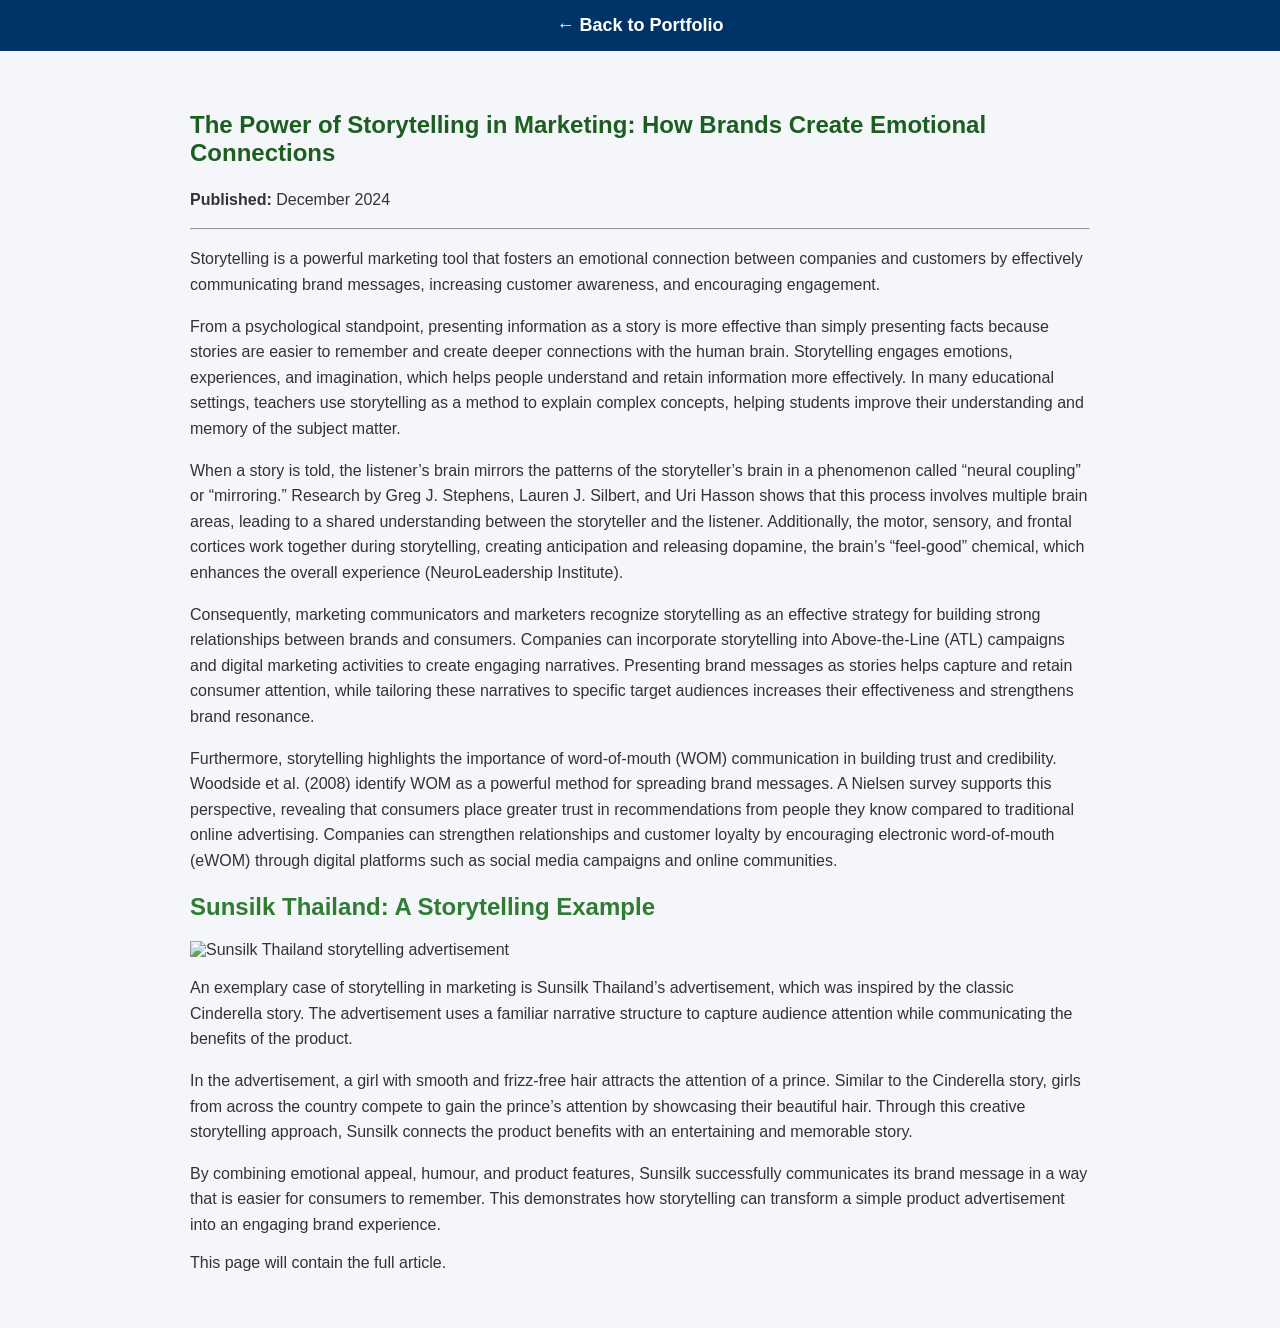
==== storytelling-marketing.html @ 656f5b63 "Add Sunsilk Thailand storytelling example section Added a section on Sunsilk Thailand's storytelling" ====
<!DOCTYPE html>
<html lang="en">

<head>
    <meta charset="UTF-8">
    <meta name="viewport" content="width=device-width, initial-scale=1.0">
    <title>The Power of Storytelling in Marketing</title>
    <link rel="stylesheet" href="style.css">
</head>

<body>

<nav>
    <a href="index.html">← Back to Portfolio</a>
</nav>

<section>

<h1>The Power of Storytelling in Marketing: How Brands Create Emotional Connections</h1>

<p><strong>Published:</strong> 
December 2024</p>

<hr>

<p>
Storytelling is a powerful marketing tool that fosters an emotional connection between companies and customers by effectively communicating brand messages, increasing customer awareness, and encouraging engagement.
</p>

<p>
From a psychological standpoint, presenting information as a story is more effective than simply presenting facts because stories are easier to remember and create deeper connections with the human brain. Storytelling engages emotions, experiences, and imagination, which helps people understand and retain information more effectively. In many educational settings, teachers use storytelling as a method to explain complex concepts, helping students improve their understanding and memory of the subject matter.
</p>

<p>
When a story is told, the listener’s brain mirrors the patterns of the storyteller’s brain in a phenomenon called “neural coupling” or “mirroring.” Research by Greg J. Stephens, Lauren J. Silbert, and Uri Hasson shows that this process involves multiple brain areas, leading to a shared understanding between the storyteller and the listener. Additionally, the motor, sensory, and frontal cortices work together during storytelling, creating anticipation and releasing dopamine, the brain’s “feel-good” chemical, which enhances the overall experience (NeuroLeadership Institute).
</p>

<p>
Consequently, marketing communicators and marketers recognize storytelling as an effective strategy for building strong relationships between brands and consumers. Companies can incorporate storytelling into Above-the-Line (ATL) campaigns and digital marketing activities to create engaging narratives. Presenting brand messages as stories helps capture and retain consumer attention, while tailoring these narratives to specific target audiences increases their effectiveness and strengthens brand resonance.
</p>

<p>
Furthermore, storytelling highlights the importance of word-of-mouth (WOM) communication in building trust and credibility. Woodside et al. (2008) identify WOM as a powerful method for spreading brand messages. A Nielsen survey supports this perspective, revealing that consumers place greater trust in recommendations from people they know compared to traditional online advertising. Companies can strengthen relationships and customer loyalty by encouraging electronic word-of-mouth (eWOM) through digital platforms such as social media campaigns and online communities.
</p>

<h2>Sunsilk Thailand: A Storytelling Example</h2>

<img src="sunsilk.jpg"
     alt="Sunsilk Thailand storytelling advertisement"
     class="article-image">

<p>
An exemplary case of storytelling in marketing is Sunsilk Thailand’s advertisement, which was inspired by the classic Cinderella story. The advertisement uses a familiar narrative structure to capture audience attention while communicating the benefits of the product.
</p>

<p>
In the advertisement, a girl with smooth and frizz-free hair attracts the attention of a prince. Similar to the Cinderella story, girls from across the country compete to gain the prince’s attention by showcasing their beautiful hair. Through this creative storytelling approach, Sunsilk connects the product benefits with an entertaining and memorable story.
</p>

<p>
By combining emotional appeal, humour, and product features, Sunsilk successfully communicates its brand message in a way that is easier for consumers to remember. This demonstrates how storytelling can transform a simple product advertisement into an engaging brand experience.
</p>     
This page will contain the full article.
</p>

</section>

</body>
</html>
---- style.css ----
/* General page style */

body {
    font-family: Arial, sans-serif;
    background-color: #f4f6f9;
    margin: 0;
    color: #333;
}

/* Navigation */

nav {
    background-color: #003366;
    padding: 15px;
    text-align: center;
}

nav a {
    color: baige;
    text-decoration: none;
    margin: 15px;
    font-weight: bold;
}

nav a:hover {
    color: #ffcc00;
}

/* Main content */

section {
    max-width: 900px;
    margin: auto;
    padding: 40px;
}

h1 {
    color: #1B5E20;
}

h2 {
    color: #2E7D32;
}

p {
    line-height: 1.6;
}

/* Project cards */

.project {
    background: beige;
    padding: 20px;
    margin-top: 20px;
    border-radius: 8px;
}
/* Profile Picture */

.home img {
    width: 220px;
    height: 220px;
    border-radius: 50%;
    object-fit: cover;
    display: block;
    margin: 30px auto;
    border: 4px solid #003366;
}

.home {
    text-align: center;
    padding: 50px 20px;
}
.home p {
    max-width: 700px;
    margin: 20px auto;
    line-height: 1.8;
    font-size: 18px;
}
.home h1 {
    font-size: 48px;
    color: #003366;
    margin-bottom: 10px;
}

.home h2 {
    font-size: 24px;
    color: #666666;
    font-weight: normal;
    margin-bottom: 30px;
}
button {
    background-color:  #1B5E20;
    color: white;
    padding: 12px 25px;
    border: none;
    border-radius: 5px;
    font-size: 16px;
    cursor: pointer;
}
button:hover {
    background-color: #00509e;
}
nav {
    background-color: #003366;
    padding: 15px;
    text-align: center;
}

nav a {
    color: white;
    text-decoration: none;
    margin: 0 15px;
    font-size: 18px;
}

nav a:hover {
    color: #66ccff;
}
#about {
    max-width: 900px;
    margin: 60px auto;
    padding: 20px;
}

#about h2 {
    text-align: center;
    color: #003366;
    font-size: 36px;
    margin-bottom: 30px;
}

#about p {
    font-size: 17px;
    line-height: 1.8;
    color: #333333;
    text-align: justify;
}
#about h3 {
    color: #003366;
    font-size: 24px;
    margin-top: 35px;
    margin-bottom: 15px;
}
#projects {
    max-width: 1000px;
    margin: 60px auto;
    padding: 20px;
}

#projects h2 {
    text-align: center;
    color: #003366;
    font-size: 36px;
    margin-bottom: 20px;
}

#projects h3 {
    color: #003366;
    margin-top: 40px;
    margin-bottom: 20px;
}

.project-card {
    background-color: #ffffff;
    border: 1px solid #dddddd;
    border-radius: 10px;
    padding: 25px;
    margin-bottom: 30px;
    box-shadow: 0 4px 10px rgba(0,0,0,0.1);
}

.project-image {
    width: 250px;
    height: auto;
    border-radius: 10px;
    object-fit: cover;
    margin-bottom: 20px;
}
.btn {
    display: inline-block;
    background-color: #003366;
    color: white;
    padding: 12px 25px;
    border-radius: 5px;
    text-decoration: none;
    margin-top: 15px;
}

.btn:hover {
    background-color: #00509e;
}
<p>
    <strong>Phone:</strong>
    <a href="tel:+46XXXXXXXXX">
        +46 XX XXX XX XX
    </a>
</p>
footer {

    background:#003366;
    color:white;
    text-align:center;
    padding:20px;
    margin-top:50px;

}
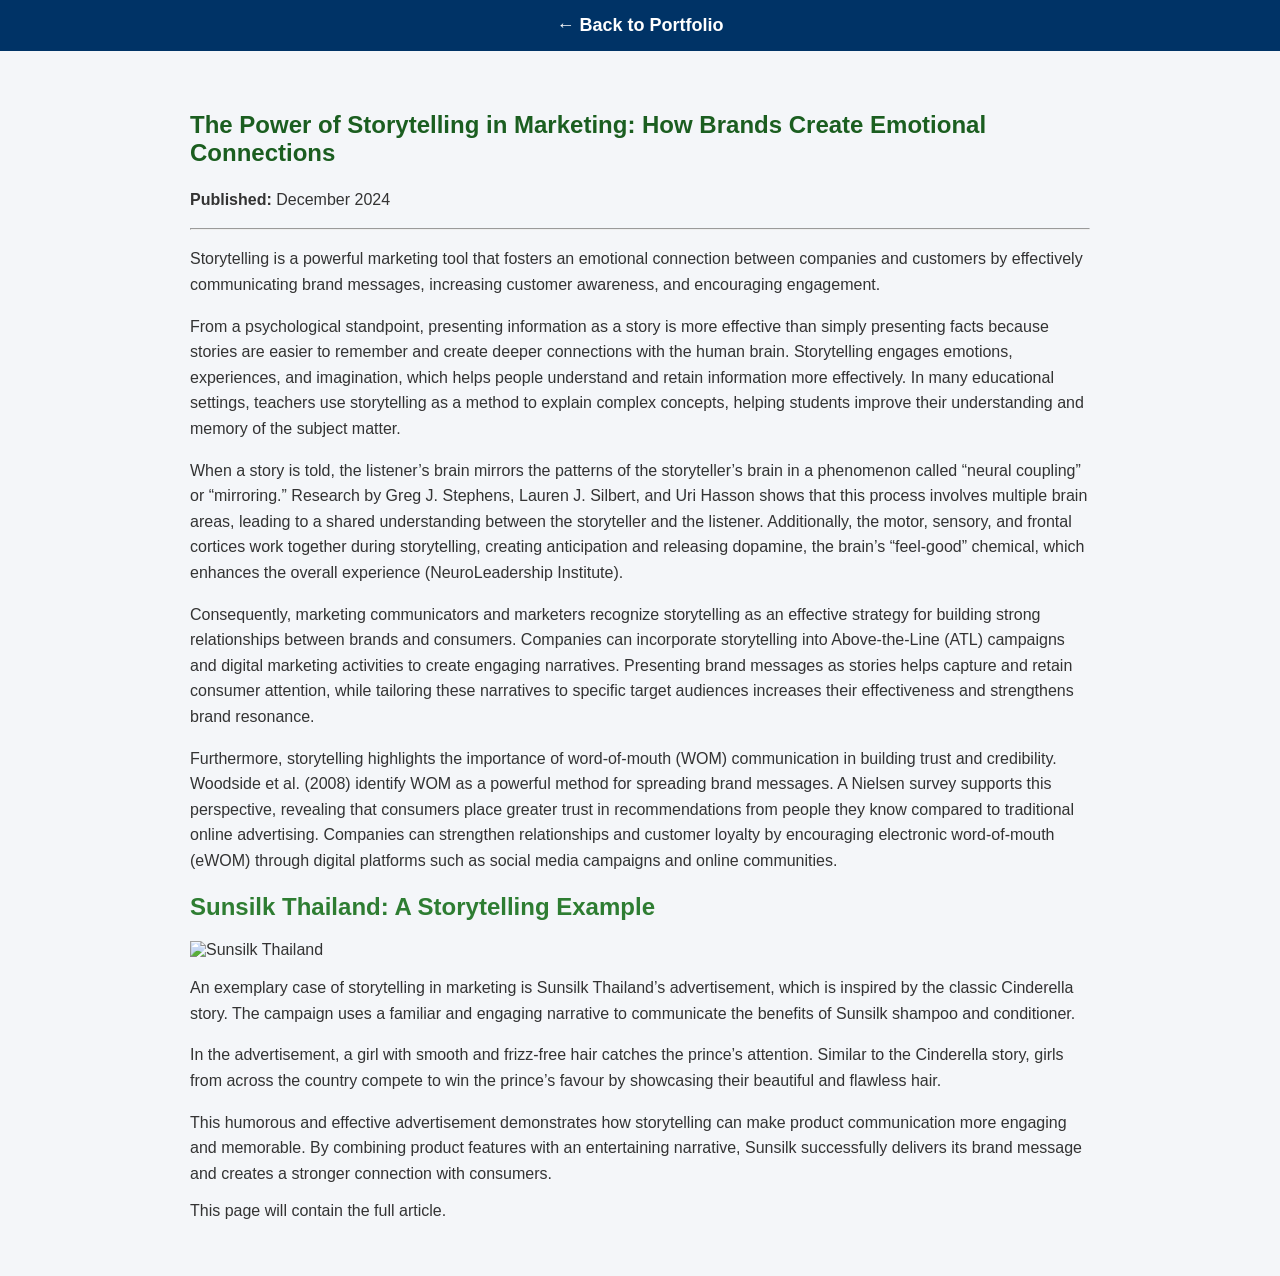
==== commit ec0a4eaf: "Revise storytelling marketing content for clarity" ====
--- a/storytelling-marketing.html
+++ b/storytelling-marketing.html
@@ -46,20 +46,20 @@
 <h2>Sunsilk Thailand: A Storytelling Example</h2>
 
 <img src="sunsilk.jpg"
-     alt="Sunsilk Thailand storytelling advertisement"
+     alt="Sunsilk Thailand"
      class="article-image">
 
 <p>
-An exemplary case of storytelling in marketing is Sunsilk Thailand’s advertisement, which was inspired by the classic Cinderella story. The advertisement uses a familiar narrative structure to capture audience attention while communicating the benefits of the product.
+An exemplary case of storytelling in marketing is Sunsilk Thailand’s advertisement, which is inspired by the classic Cinderella story. The campaign uses a familiar and engaging narrative to communicate the benefits of Sunsilk shampoo and conditioner.
 </p>
 
 <p>
-In the advertisement, a girl with smooth and frizz-free hair attracts the attention of a prince. Similar to the Cinderella story, girls from across the country compete to gain the prince’s attention by showcasing their beautiful hair. Through this creative storytelling approach, Sunsilk connects the product benefits with an entertaining and memorable story.
+In the advertisement, a girl with smooth and frizz-free hair catches the prince’s attention. Similar to the Cinderella story, girls from across the country compete to win the prince’s favour by showcasing their beautiful and flawless hair.
 </p>
 
 <p>
-By combining emotional appeal, humour, and product features, Sunsilk successfully communicates its brand message in a way that is easier for consumers to remember. This demonstrates how storytelling can transform a simple product advertisement into an engaging brand experience.
-</p>     
+This humorous and effective advertisement demonstrates how storytelling can make product communication more engaging and memorable. By combining product features with an entertaining narrative, Sunsilk successfully delivers its brand message and creates a stronger connection with consumers.
+</p>    
 This page will contain the full article.
 </p>
 
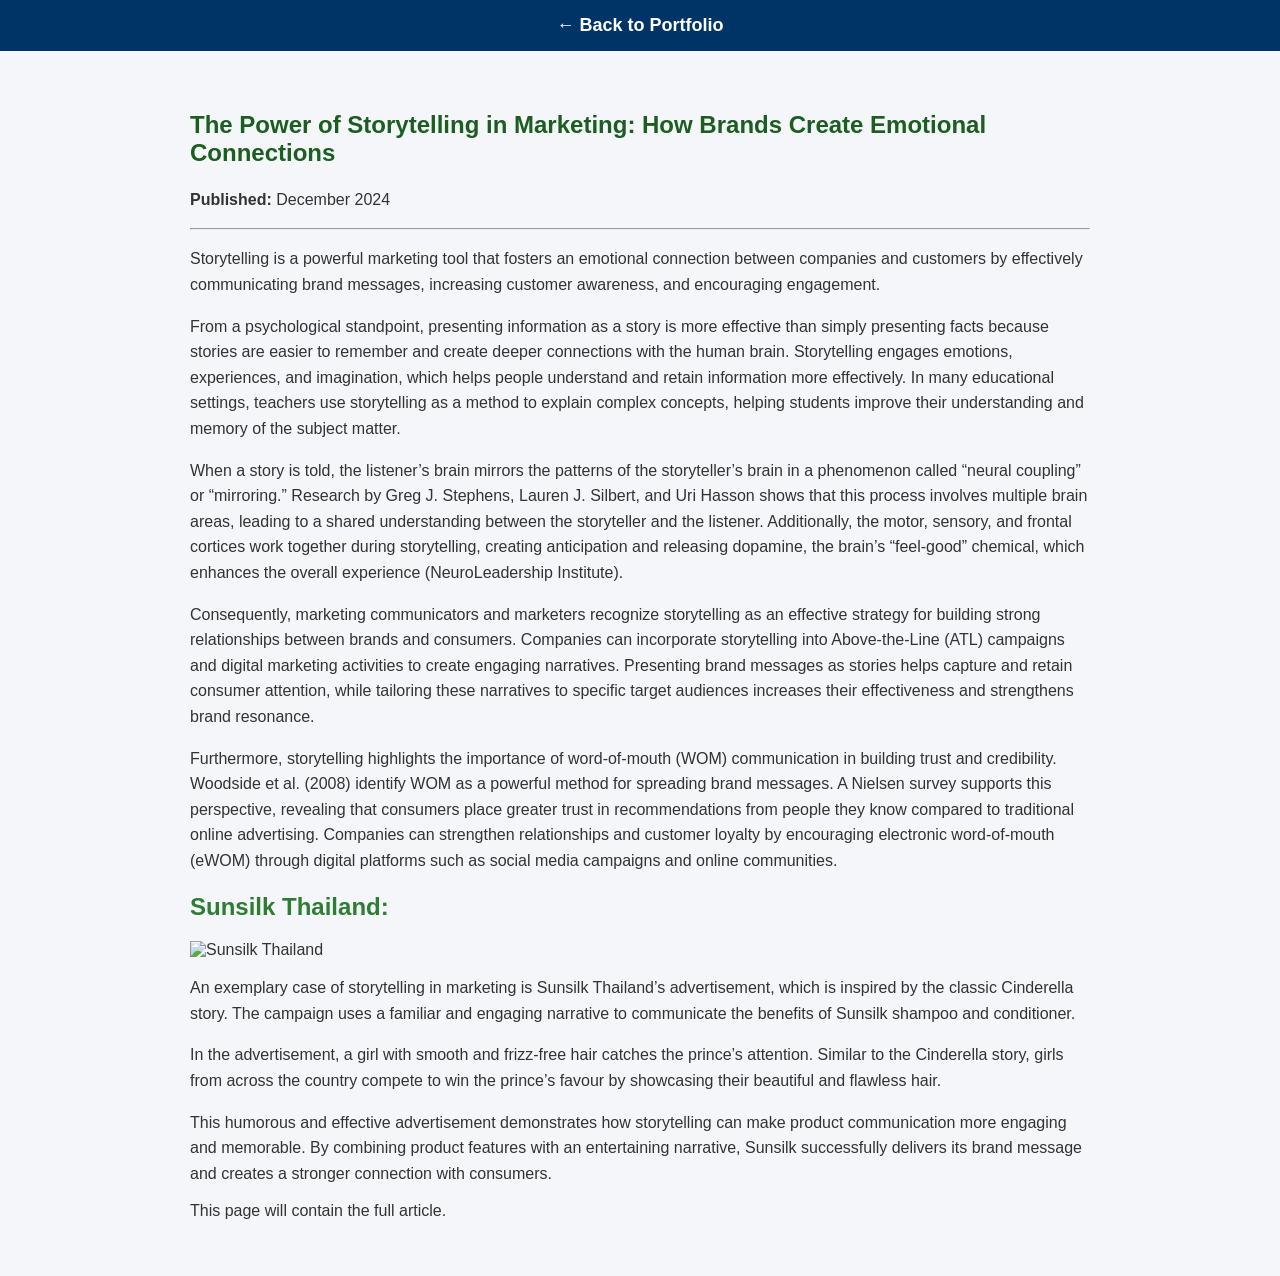
==== commit 6f0f209f: "Update heading for Sunsilk Thailand section" ====
--- a/storytelling-marketing.html
+++ b/storytelling-marketing.html
@@ -43,7 +43,7 @@
 Furthermore, storytelling highlights the importance of word-of-mouth (WOM) communication in building trust and credibility. Woodside et al. (2008) identify WOM as a powerful method for spreading brand messages. A Nielsen survey supports this perspective, revealing that consumers place greater trust in recommendations from people they know compared to traditional online advertising. Companies can strengthen relationships and customer loyalty by encouraging electronic word-of-mouth (eWOM) through digital platforms such as social media campaigns and online communities.
 </p>
 
-<h2>Sunsilk Thailand: A Storytelling Example</h2>
+<h2>Sunsilk Thailand:</h2>
 
 <img src="sunsilk.jpg"
      alt="Sunsilk Thailand"
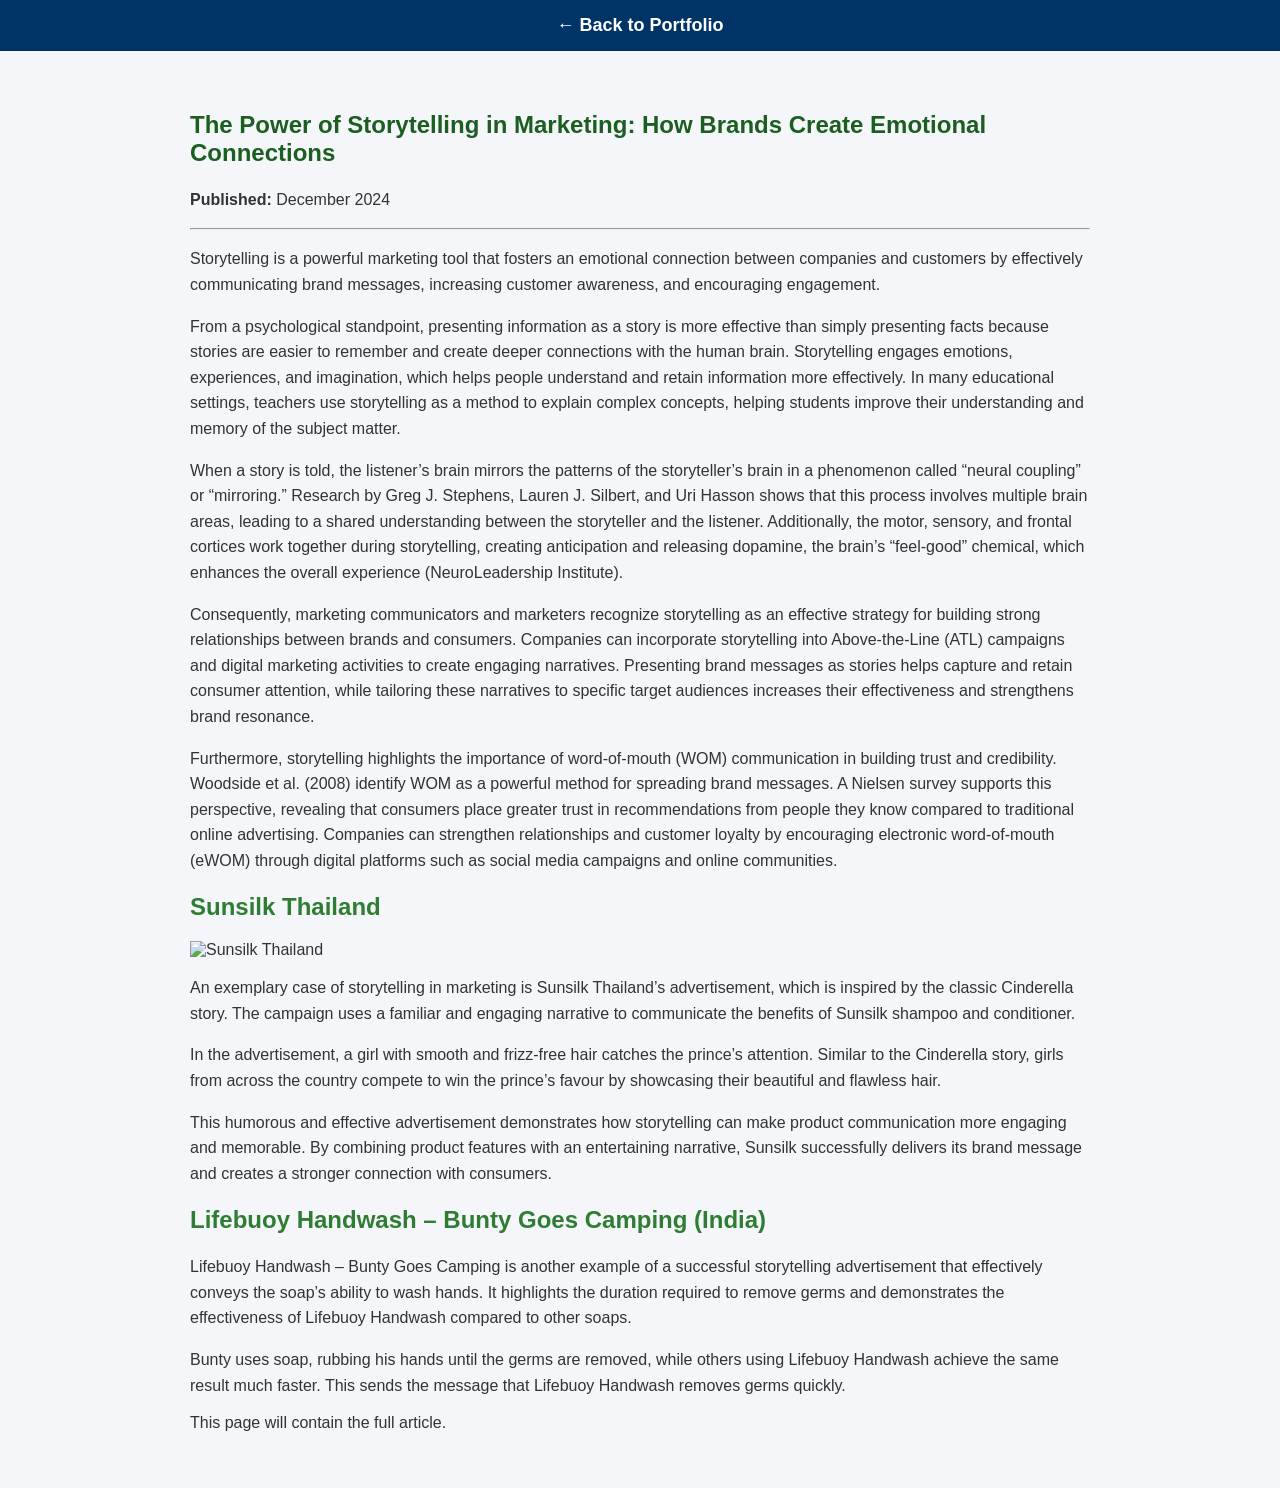
==== commit c2f5ef8d: "Fix header formatting for Sunsilk Thailand section" ====
--- a/storytelling-marketing.html
+++ b/storytelling-marketing.html
@@ -43,12 +43,11 @@
 Furthermore, storytelling highlights the importance of word-of-mouth (WOM) communication in building trust and credibility. Woodside et al. (2008) identify WOM as a powerful method for spreading brand messages. A Nielsen survey supports this perspective, revealing that consumers place greater trust in recommendations from people they know compared to traditional online advertising. Companies can strengthen relationships and customer loyalty by encouraging electronic word-of-mouth (eWOM) through digital platforms such as social media campaigns and online communities.
 </p>
 
-<h2>Sunsilk Thailand:</h2>
+<h2>Sunsilk Thailand</h2>
 
-<img src="sunsilk.jpg"
+<img src="sunsilk.png"
      alt="Sunsilk Thailand"
      class="article-image">
-
 <p>
 An exemplary case of storytelling in marketing is Sunsilk Thailand’s advertisement, which is inspired by the classic Cinderella story. The campaign uses a familiar and engaging narrative to communicate the benefits of Sunsilk shampoo and conditioner.
 </p>
@@ -60,6 +59,16 @@
 <p>
 This humorous and effective advertisement demonstrates how storytelling can make product communication more engaging and memorable. By combining product features with an entertaining narrative, Sunsilk successfully delivers its brand message and creates a stronger connection with consumers.
 </p>    
+
+    <h2>Lifebuoy Handwash – Bunty Goes Camping (India)</h2>
+
+<p>
+Lifebuoy Handwash – Bunty Goes Camping is another example of a successful storytelling advertisement that effectively conveys the soap’s ability to wash hands. It highlights the duration required to remove germs and demonstrates the effectiveness of Lifebuoy Handwash compared to other soaps.
+</p>
+
+<p>
+Bunty uses soap, rubbing his hands until the germs are removed, while others using Lifebuoy Handwash achieve the same result much faster. This sends the message that Lifebuoy Handwash removes germs quickly.
+</p>
 This page will contain the full article.
 </p>
 
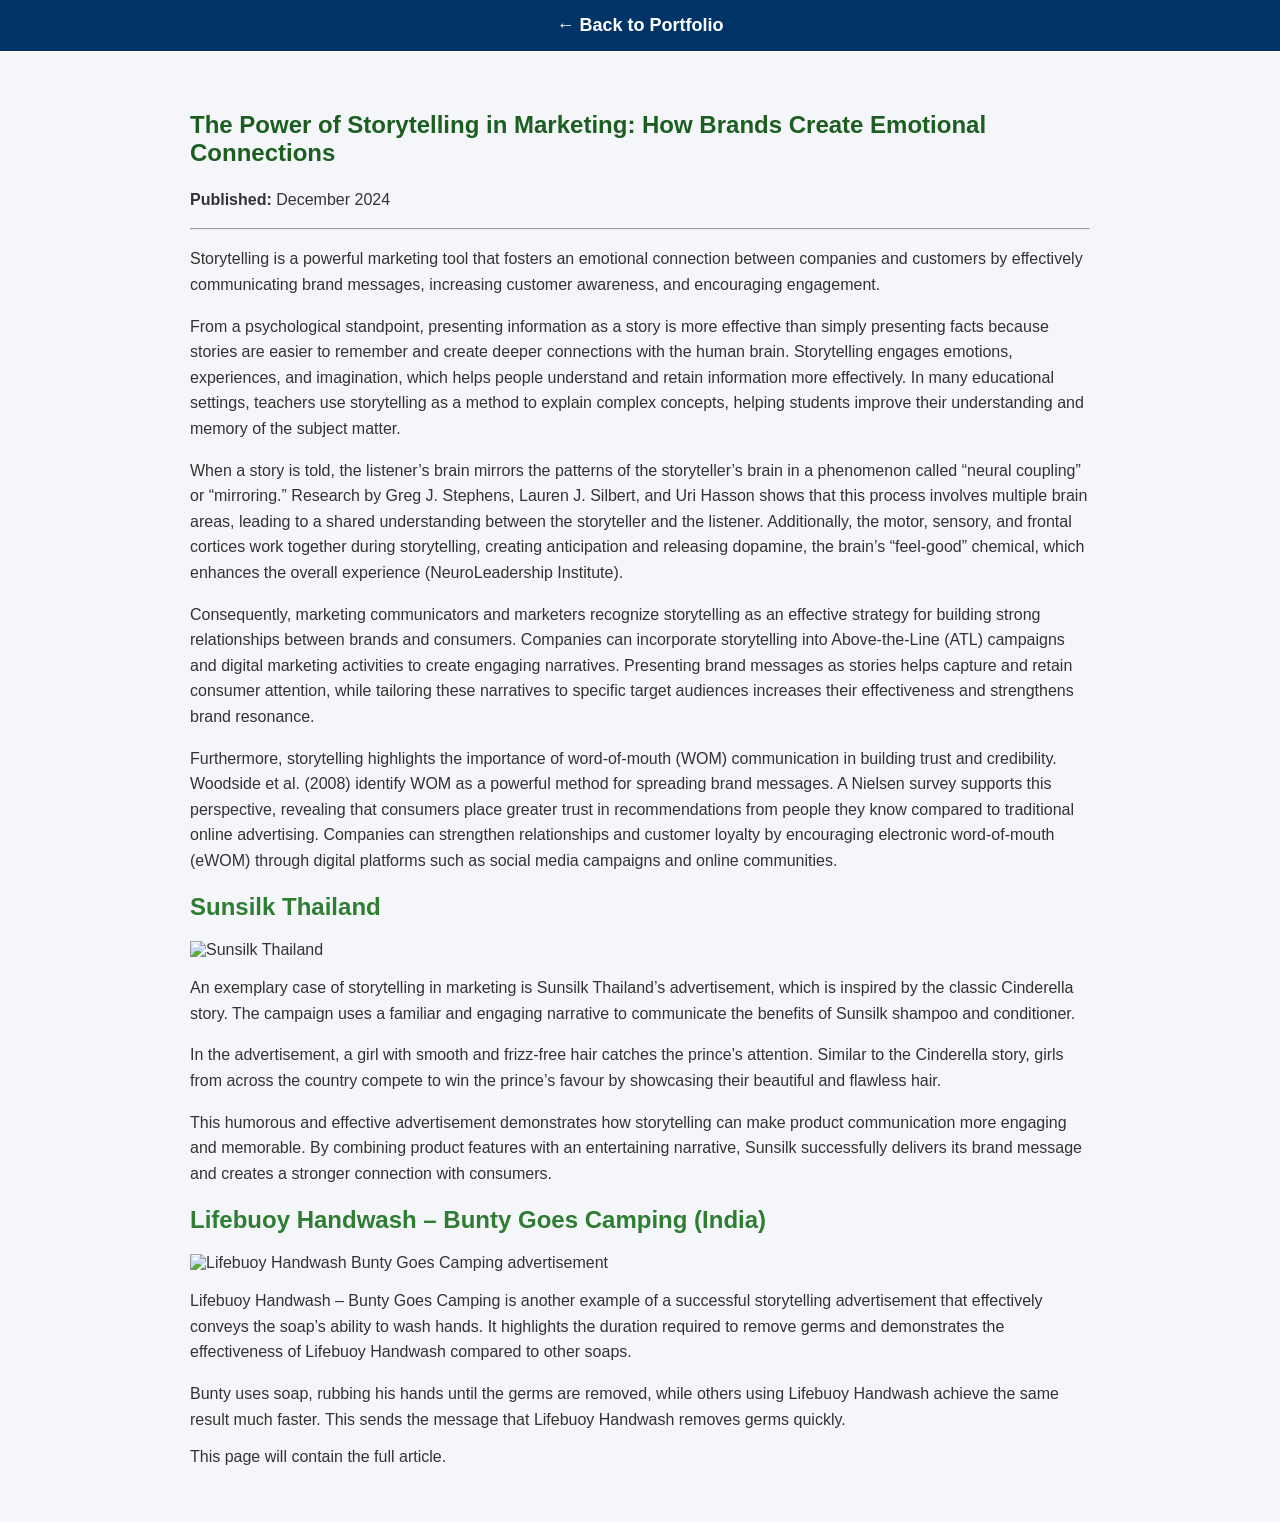
==== commit 2ebc1f47: "Insert image for Lifebuoy Handwash ad Added an image for the Lifebuoy Handwash advertisement." ====
--- a/storytelling-marketing.html
+++ b/storytelling-marketing.html
@@ -61,6 +61,9 @@
 </p>    
 
     <h2>Lifebuoy Handwash – Bunty Goes Camping (India)</h2>
+    <img src="lifebuoy.png"
+     alt="Lifebuoy Handwash Bunty Goes Camping advertisement"
+     class="article-image">
 
 <p>
 Lifebuoy Handwash – Bunty Goes Camping is another example of a successful storytelling advertisement that effectively conveys the soap’s ability to wash hands. It highlights the duration required to remove germs and demonstrates the effectiveness of Lifebuoy Handwash compared to other soaps.
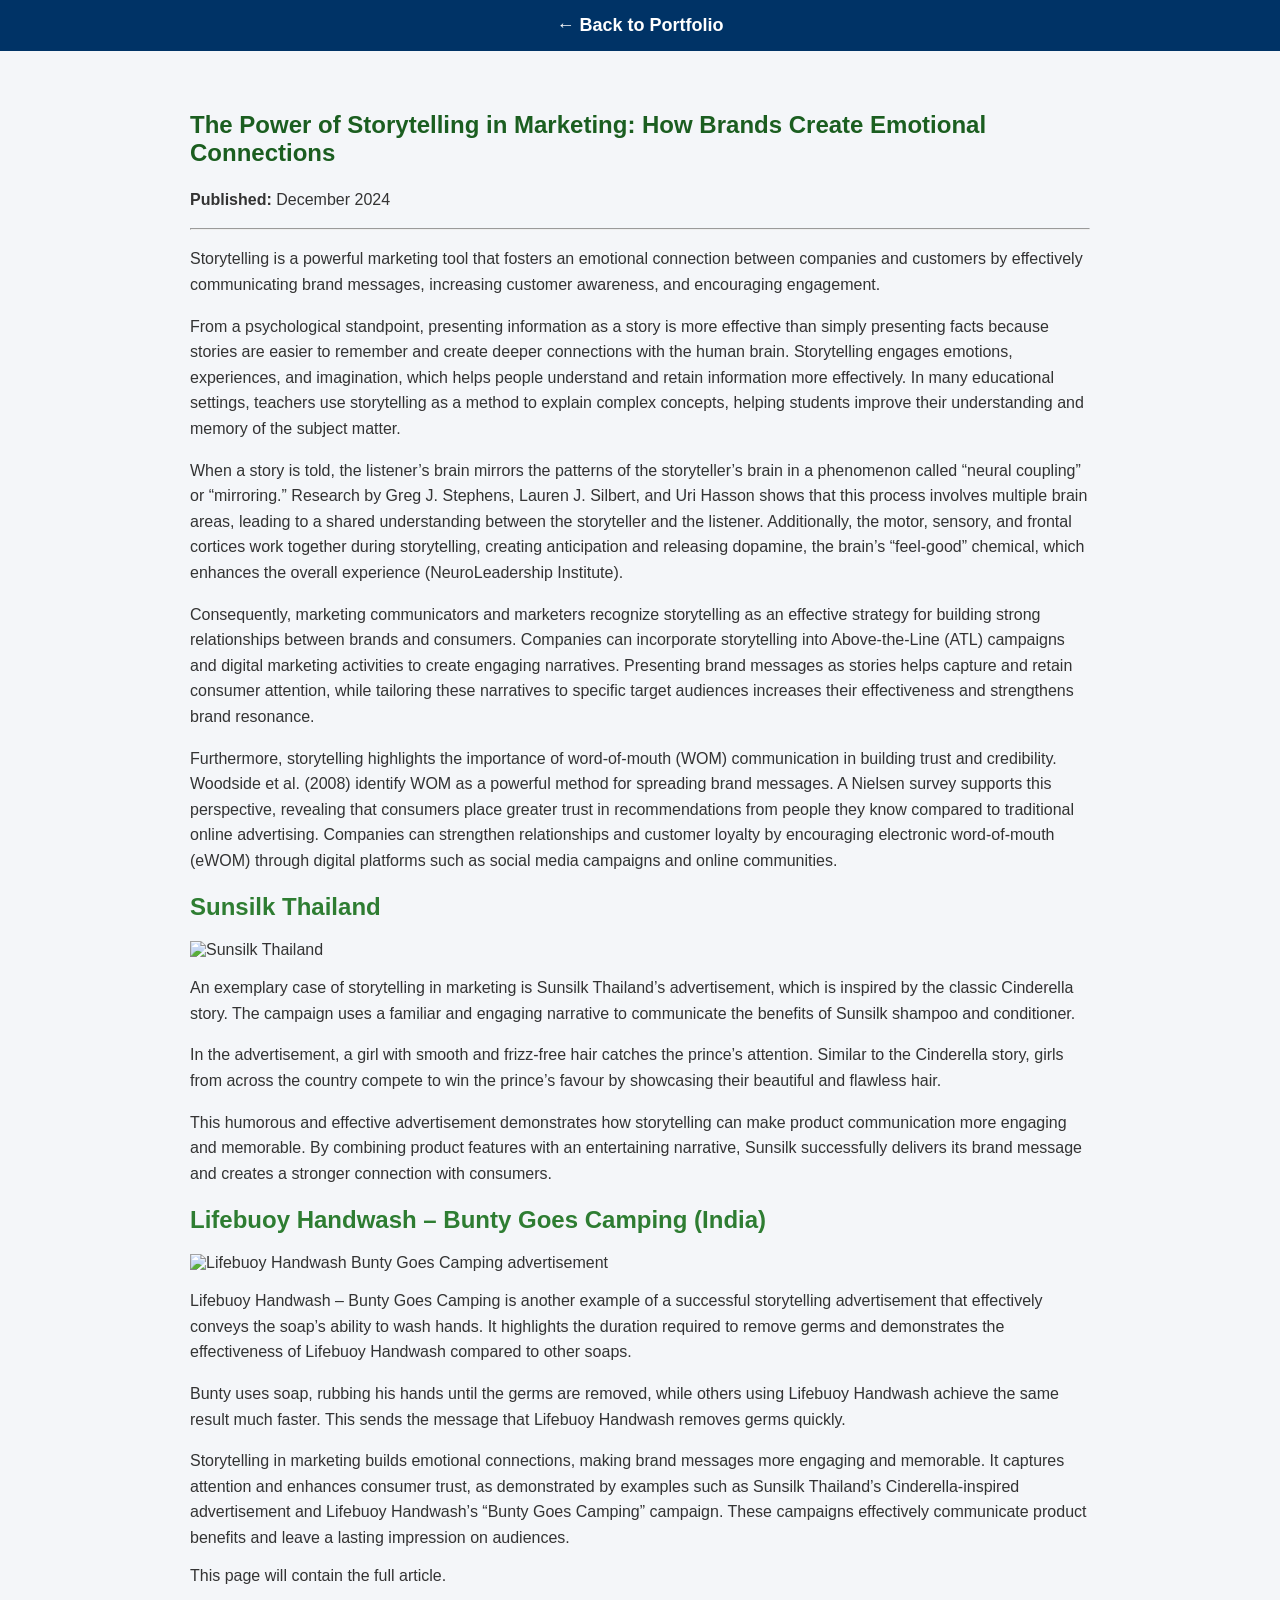
==== commit 92c11c4d: "Enhance content with storytelling marketing insights Added a paragraph discussing the importance of " ====
--- a/storytelling-marketing.html
+++ b/storytelling-marketing.html
@@ -72,6 +72,9 @@
 <p>
 Bunty uses soap, rubbing his hands until the germs are removed, while others using Lifebuoy Handwash achieve the same result much faster. This sends the message that Lifebuoy Handwash removes germs quickly.
 </p>
+    <p>
+Storytelling in marketing builds emotional connections, making brand messages more engaging and memorable. It captures attention and enhances consumer trust, as demonstrated by examples such as Sunsilk Thailand’s Cinderella-inspired advertisement and Lifebuoy Handwash’s “Bunty Goes Camping” campaign. These campaigns effectively communicate product benefits and leave a lasting impression on audiences.
+</p>
 This page will contain the full article.
 </p>
 
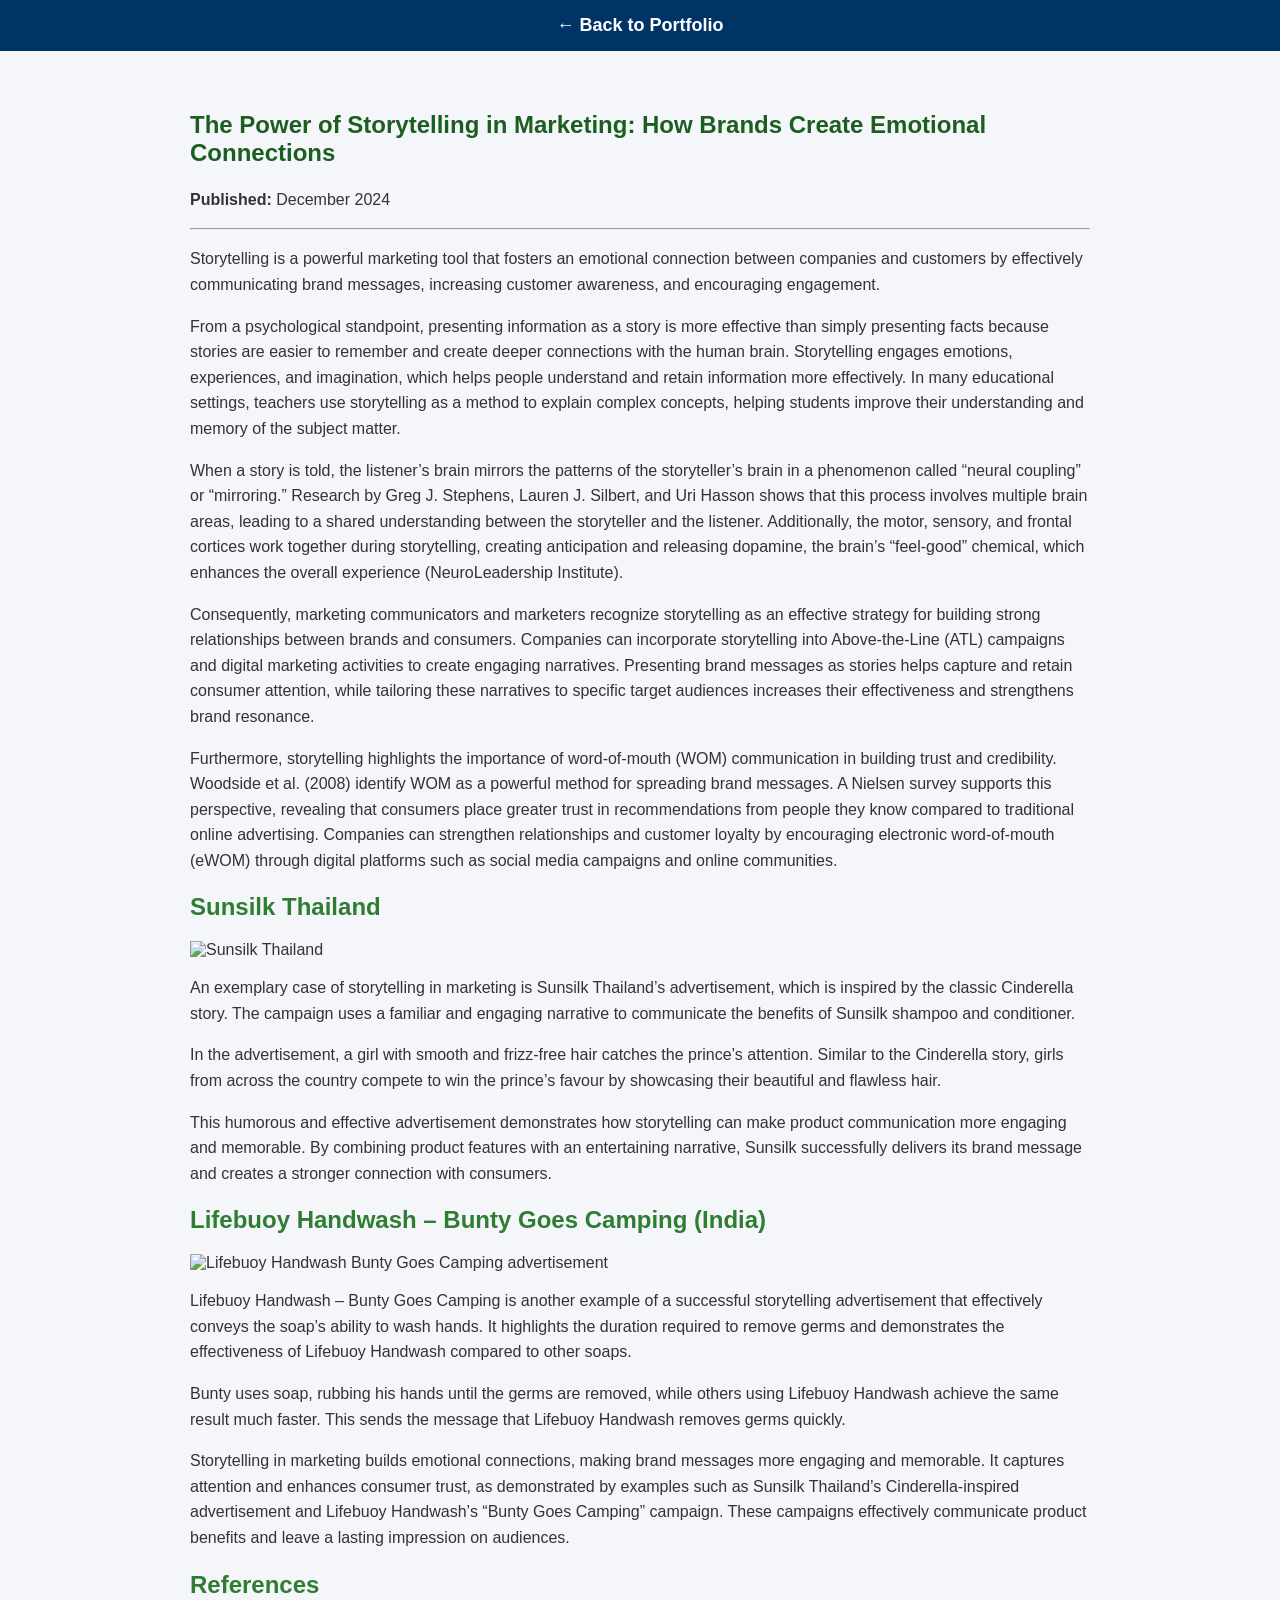
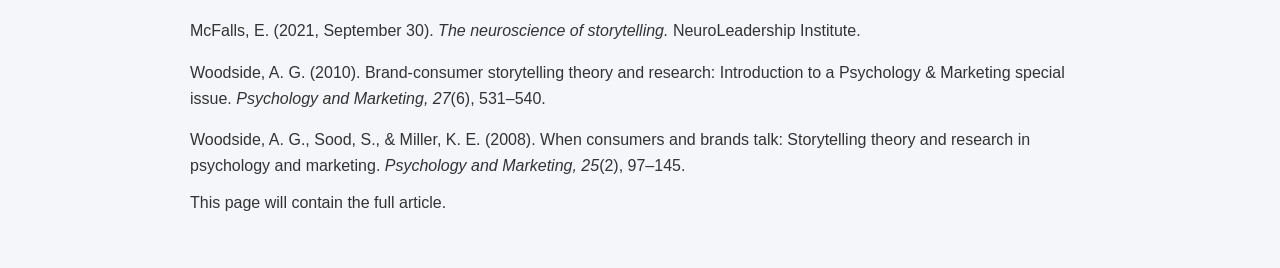
==== commit b481aa10: "Add references for storytelling in marketing Added references to support the storytelling in marketi" ====
--- a/storytelling-marketing.html
+++ b/storytelling-marketing.html
@@ -75,6 +75,20 @@
     <p>
 Storytelling in marketing builds emotional connections, making brand messages more engaging and memorable. It captures attention and enhances consumer trust, as demonstrated by examples such as Sunsilk Thailand’s Cinderella-inspired advertisement and Lifebuoy Handwash’s “Bunty Goes Camping” campaign. These campaigns effectively communicate product benefits and leave a lasting impression on audiences.
 </p>
+
+    <h2>References</h2>
+
+<p>
+McFalls, E. (2021, September 30). <em>The neuroscience of storytelling.</em> NeuroLeadership Institute.
+</p>
+
+<p>
+Woodside, A. G. (2010). Brand-consumer storytelling theory and research: Introduction to a Psychology & Marketing special issue. <em>Psychology and Marketing, 27</em>(6), 531–540.
+</p>
+
+<p>
+Woodside, A. G., Sood, S., & Miller, K. E. (2008). When consumers and brands talk: Storytelling theory and research in psychology and marketing. <em>Psychology and Marketing, 25</em>(2), 97–145.
+</p>
 This page will contain the full article.
 </p>
 
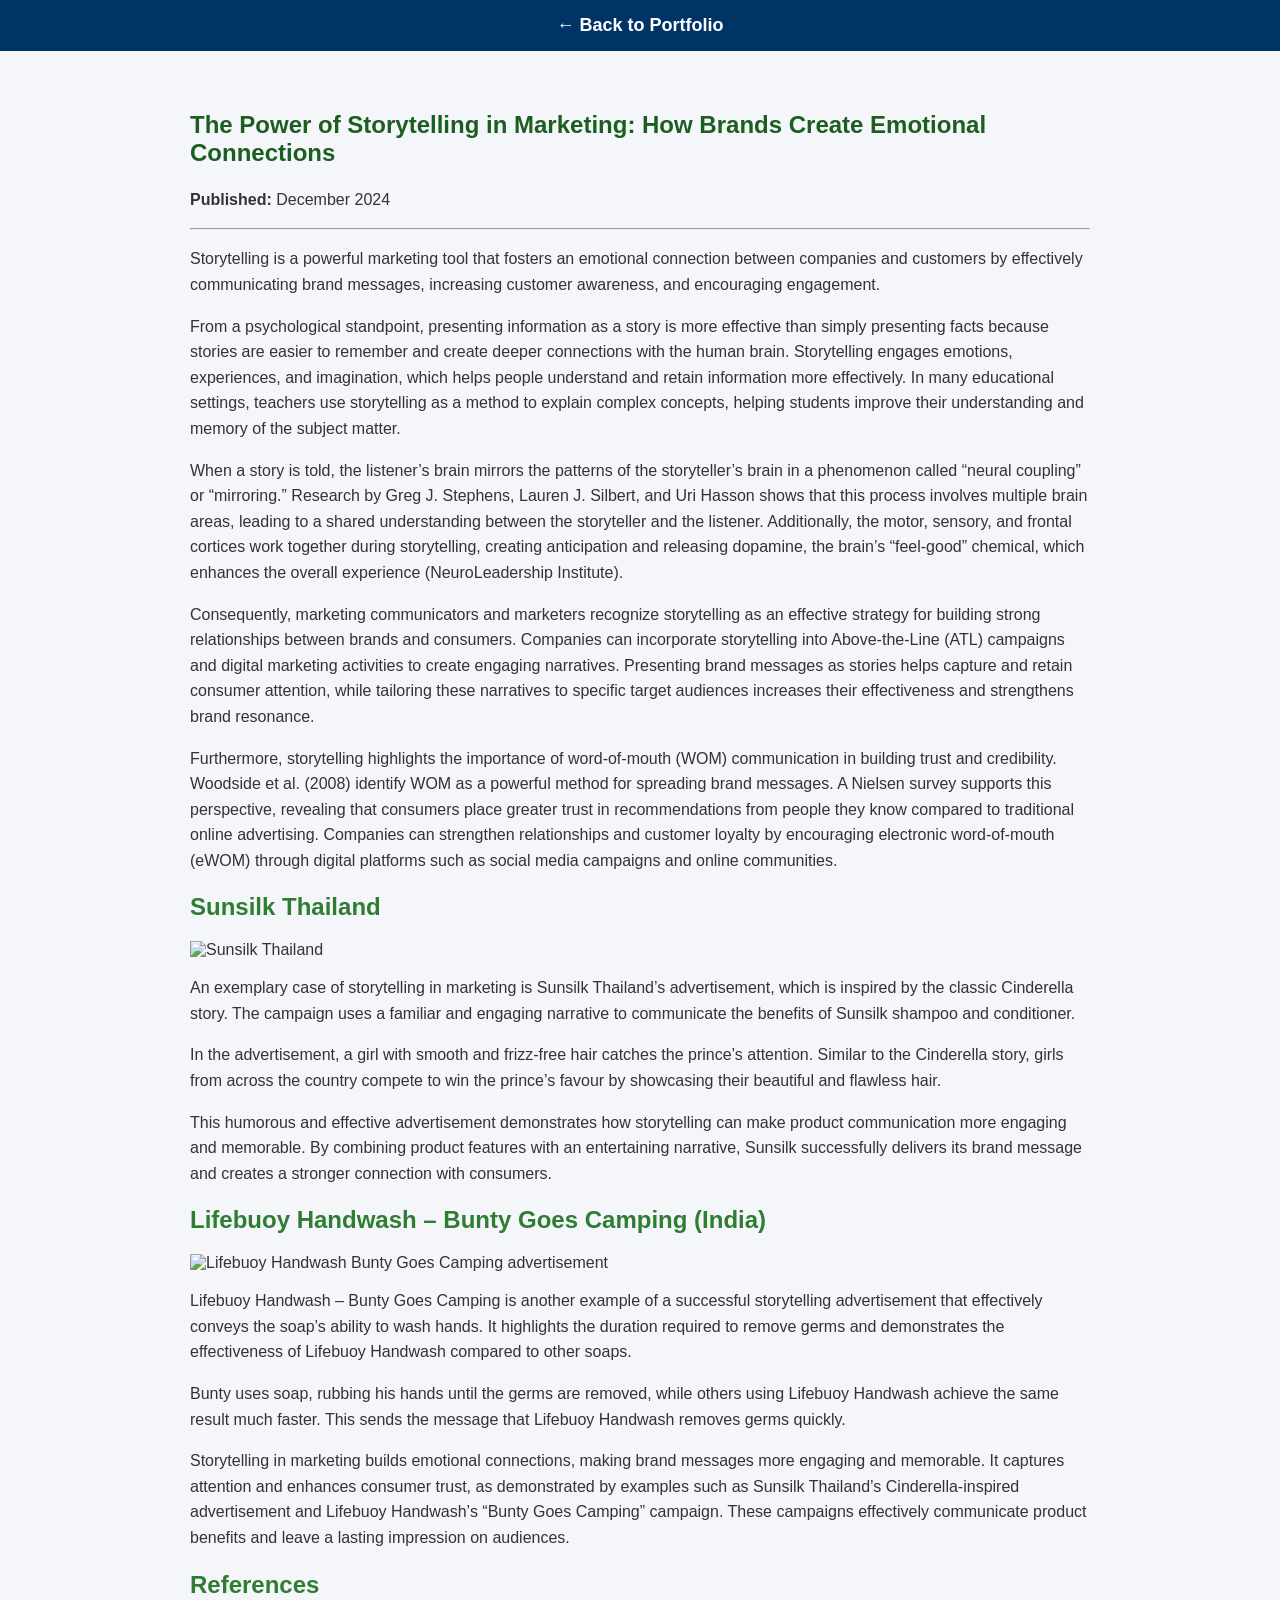
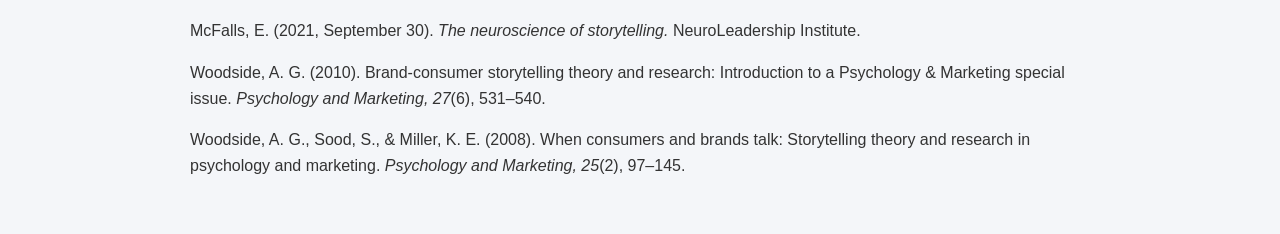
==== commit 3104371b: "Remove placeholder text for full article Removed placeholder text indicating the full article will b" ====
--- a/storytelling-marketing.html
+++ b/storytelling-marketing.html
@@ -89,7 +89,7 @@
 <p>
 Woodside, A. G., Sood, S., & Miller, K. E. (2008). When consumers and brands talk: Storytelling theory and research in psychology and marketing. <em>Psychology and Marketing, 25</em>(2), 97–145.
 </p>
-This page will contain the full article.
+
 </p>
 
 </section>
